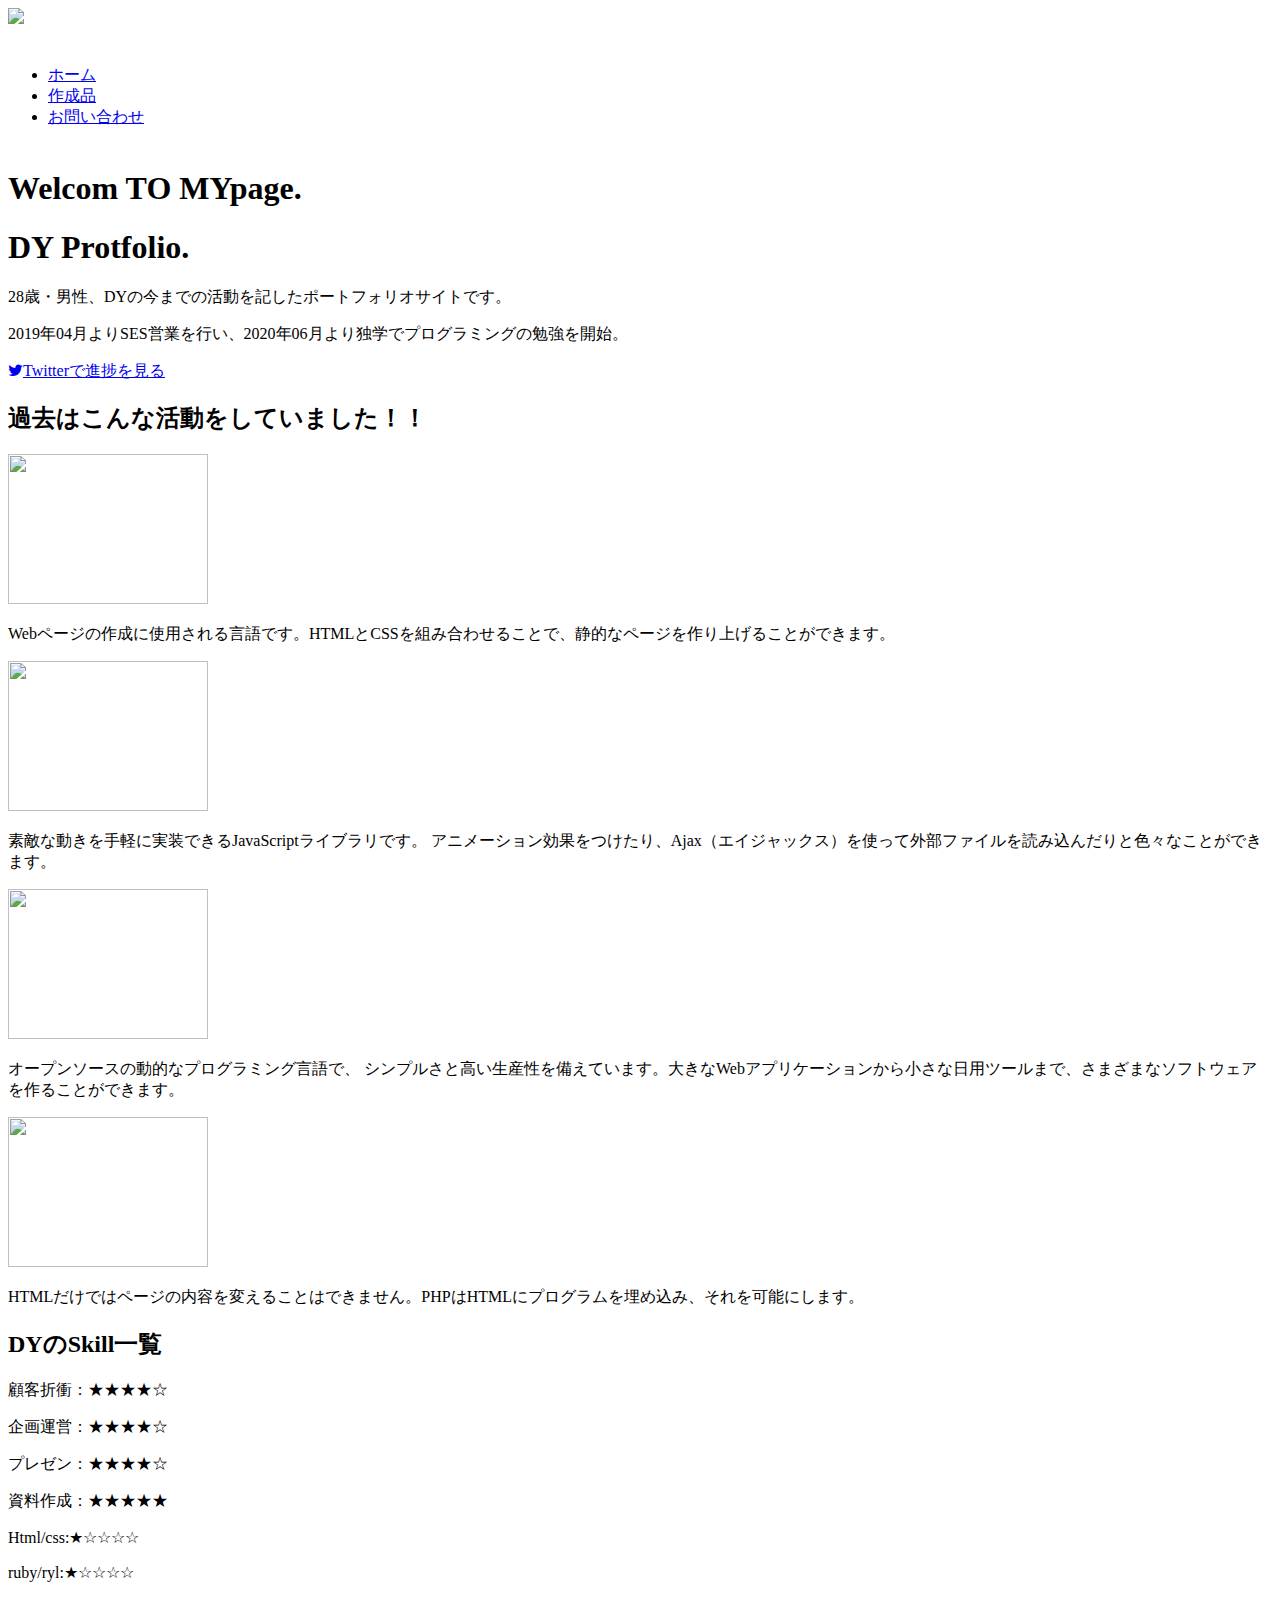
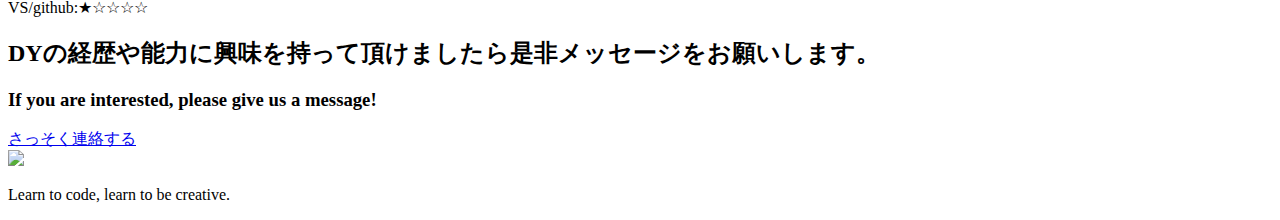
==== index.html @ 5db64aad "Create index.html" ====
<!DOCTYPE html>
<html>
  <head>
    <meta charset="utf-8">
    <title>MY Protfolio</title>
    <link rel="stylesheet" href="stylesheet.css">
    <link rel="stylesheet" href="//maxcdn.bootstrapcdn.com/font-awesome/4.3.0/css/font-awesome.min.css">
  </head>
  <body>
    <header>
      <div class="container">
        <div class="header-left">
          <img class="logo" src="image/tie-777.png">
        </div>
          <nav class="globalNavi">
            　<ul>
              <li><a href="index.html">ホーム</a></li>
              <li><a href="make_index.html">作成品</a></li>
              <li><a href=https://forms.gle/gj4PxMkQXSVcUTLx8>お問い合わせ</a></li>
            　</ul>
            </nav>
        </div>
      </div>
    </header>
    <div class="top-wrapper">
      <div class="container">
        <h1>Welcom TO MYpage.</h1>
        <h1>DY Protfolio.</h1>
        <p>28歳・男性、DYの今までの活動を記したポートフォリオサイトです。</p>
        <p>2019年04月よりSES営業を行い、2020年06月より独学でプログラミングの勉強を開始。</p>
        <div class="btn-wrapper">
          <a href="#" class="btn twitter"><span class="fa fa-twitter"></span>Twitterで進捗を見る</a>
        </div>
      </div>
    </div>
    <div class="lesson-wrapper">
      <div class="container">
        <div class="heading">
          <h2>過去はこんな活動をしていました！！</h2>
        </div>
        <div class="lessons">
          <div class="lesson">
            <div class="lesson-icon">
              <img src="image/IMG_0746.JPG" width="200px" height="150px">
            </div>
            <p class="txt-contents">Webページの作成に使用される言語です。HTMLとCSSを組み合わせることで、静的なページを作り上げることができます。</p>
          </div>
          <div class="lesson">
            <div class="lesson-icon">
              <img src="image/S__7774225.jpg" width="200px" height="150px"> 
            </div>
            <p class="txt-contents">素敵な動きを手軽に実装できるJavaScriptライブラリです。 アニメーション効果をつけたり、Ajax（エイジャックス）を使って外部ファイルを読み込んだりと色々なことができます。</p>
          </div>
          <div class="lesson">
            <div class="lesson-icon">
              <img src="image/IMG_0748.JPG" width="200px" height="150px">
            </div>
            <p class="txt-contents">オープンソースの動的なプログラミング言語で、 シンプルさと高い生産性を備えています。大きなWebアプリケーションから小さな日用ツールまで、さまざまなソフトウェアを作ることができます。</p>
          </div>
          <div class="lesson">
            <div class="lesson-icon">
              <img src="image/S__25051144.jpg" width="200px" height="150px">
            </div>
            <p class="txt-contents">HTMLだけではページの内容を変えることはできません。PHPはHTMLにプログラムを埋め込み、それを可能にします。</p>
          </div>
        </div>
      </div>
    </div>
    <section>
      <div class="heading-typeB">
        <h2>DYのSkill一覧</h2>
         <p>顧客折衝：<span>★★★★</span>☆</p>
         <p>企画運営：<span>★★★★</span>☆</p>
         <p>プレゼン：<span>★★★★</span>☆</p>
         <p>資料作成：<span>★★★★★</span></p>
         <p>Html/css:<span>★</span>☆☆☆☆</p>
         <p>ruby/ryl:<span>★</span>☆☆☆☆</p>
         <p>VS/github:<span>★</span>☆☆☆☆</p>
     </section>
    <div class="message-wrapper">
      <div class="container">
        <div class="heading">
          <h2>DYの経歴や能力に興味を持って頂けましたら是非メッセージをお願いします。</h2>
          <h3>If you are interested, please give us a message!</h3>
        </div>
        <span class="btn message"><a href="https://forms.gle/gj4PxMkQXSVcUTLx8">さっそく連絡する</a></span>
      </div>
    </div>
    <footer>
      <div class="container">
        <img src="image/tie-777.png">
        <p>Learn to code, learn to be creative.</p>
      </div>
    </footer>
  </body>
</html>
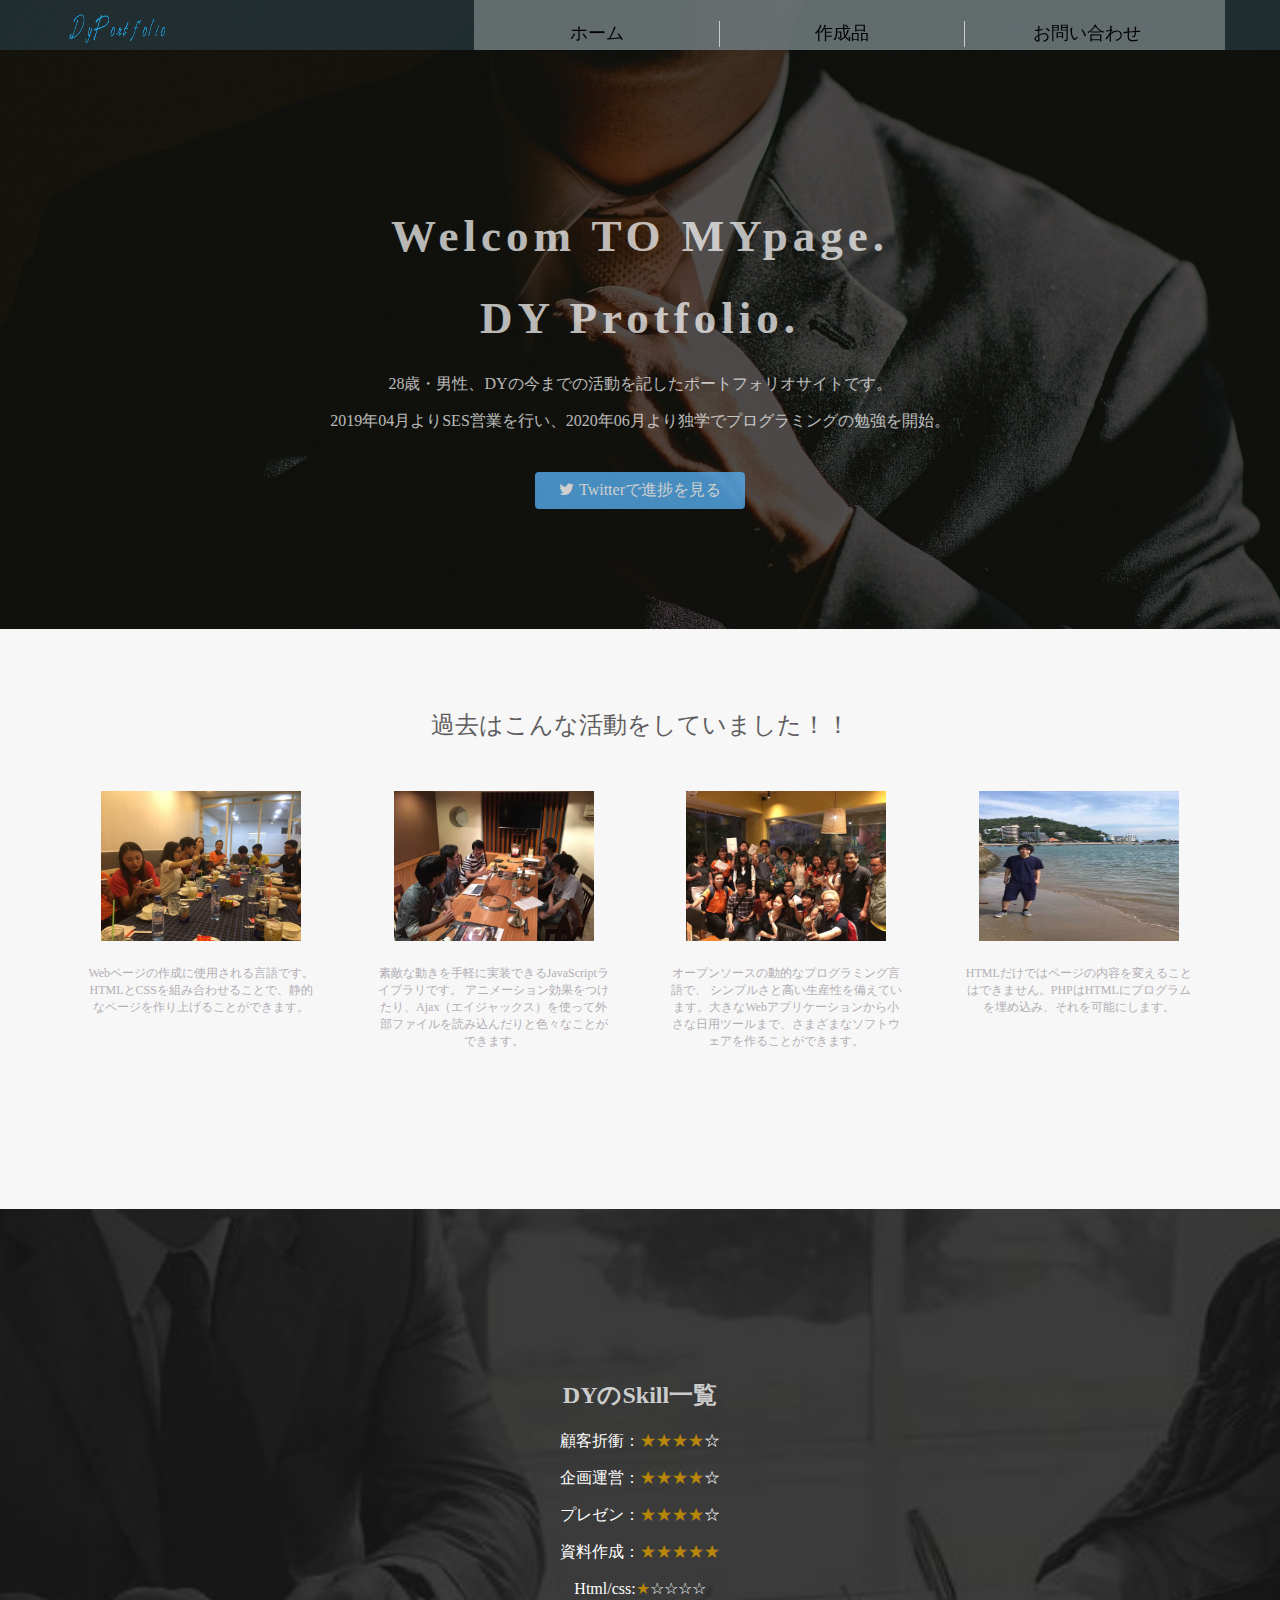
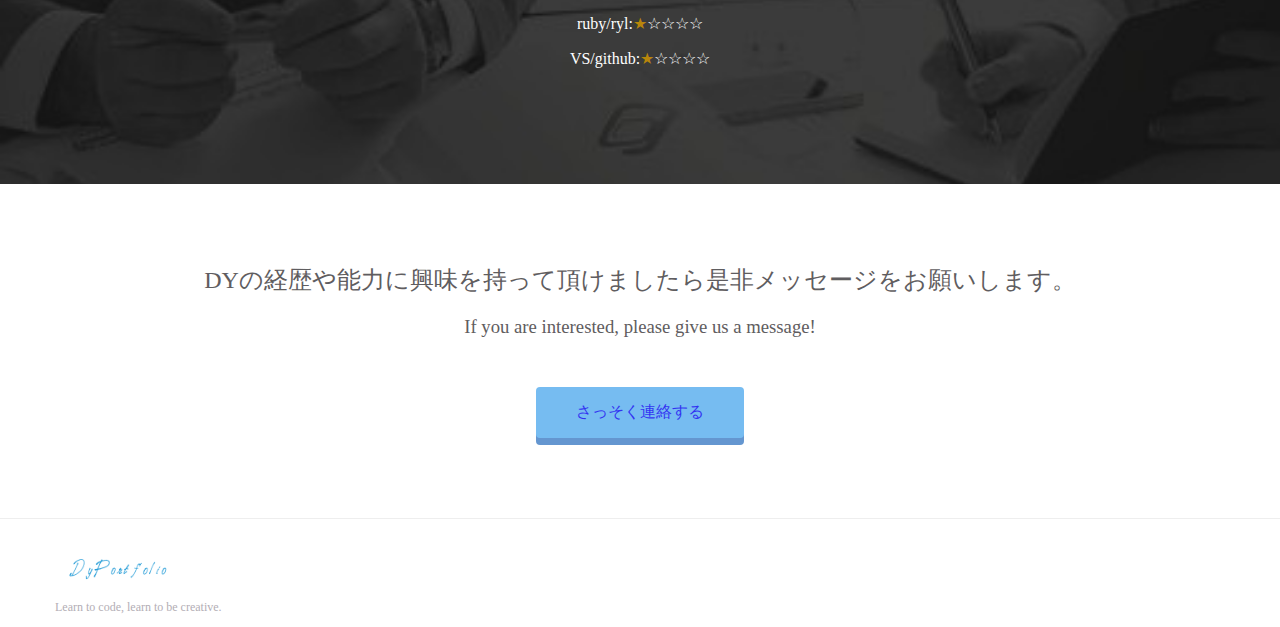
==== commit 0eaf3dce: "Create index.html" ====
--- a/index.html
+++ b/index.html
@@ -29,7 +29,7 @@
         <p>28歳・男性、DYの今までの活動を記したポートフォリオサイトです。</p>
         <p>2019年04月よりSES営業を行い、2020年06月より独学でプログラミングの勉強を開始。</p>
         <div class="btn-wrapper">
-          <a href="#" class="btn twitter"><span class="fa fa-twitter"></span>Twitterで進捗を見る</a>
+          <a href="https://twitter.com/yuacoochi" class="btn twitter"><span class="fa fa-twitter"></span>Twitterで進捗を見る</a>
         </div>
       </div>
     </div>
--- a/stylesheet.css
+++ b/stylesheet.css
@@ -0,0 +1,317 @@
+body {
+  margin: 0;
+  font-family: "Hiragino Kaku Gothic ProN";
+}
+
+a {
+  text-decoration: none;
+}
+
+.container {
+  width: 1170px;
+  padding: 0 15px;
+  margin: 0 auto;
+}
+
+/*トップ画像*/
+.top-wrapper {
+  padding: 180px 0 100px 0;
+  background-image: url(image/tie-690084.jpg);
+  background-size: cover;
+  color: white;
+  text-align: center;
+}
+
+.top-wrapper2 {
+  padding: 180px 0 100px 0;
+  background-image: url(image/daimonyuuki1-374x500.jpg);
+  background-size: cover;
+  color: white;
+  text-align: center;
+}
+
+.top-wrapper3 {
+  padding: 180px 0 100px 0;
+  background-image: url(image/harinezumiIMGL8714_TP_V.jpg);
+  background-size: cover;
+  color: rgb(10, 1, 1);
+  text-align: center;
+}
+
+
+.top-wrapper h1 {
+  opacity: 0.7;
+  font-size: 45px;
+  letter-spacing: 5px;
+}
+
+.top-wrapper p {
+  opacity: 0.7;
+}
+
+.btn-wrapper {
+  margin: 20px 0;
+}
+
+.btn-wrapper p {
+  margin: 10px 0;
+}
+
+/*グローバルナビ*/
+.globalNavi {
+  height: 50px;
+  float: right;
+  background-color: rgba(255, 255, 255, 0.3);
+  transition: all 0.5s;
+}
+
+.globalNavi ul {
+  margin: 0;
+  padding: 0;
+}
+
+.globalNavi ul:after {
+   content: "";
+   clear: both;
+   display: block;
+}
+
+.globalNavi ul li {
+  list-style: none;
+  width: 245px;
+  float: left;
+  border-left: solid 1px #cccccc;
+  padding: 0 10px;
+  box-sizing: border-box;
+  text-align: center;
+  font-size: 18px;
+  line-height: 1.429;
+}
+
+.globalNavi ul li:first-child {
+  border-left: none;
+}
+
+.globalNavi ul li a {
+  color: inherit;
+  text-decoration: none;
+  display: block;
+  padding: 0px 0;
+}
+
+.globalNavi ul li a:hover ,
+.globalNavi ul li.current a {
+  color: #2d94c4;
+}
+
+
+.twitter {
+  margin-top:  20px;
+  background-color: #55acee;
+}
+
+.btn {
+  padding: 8px 24px;
+  color: white;
+  display: inline-block;
+  opacity: 0.8;
+  border-radius: 4px;
+}
+
+.btn:hover {
+  opacity: 1;
+}
+
+.fa {
+  margin-right: 5px;
+}
+
+header {
+  height: 50px;
+  width: 100%;
+  background-color: rgba(34, 49, 52, 0.9);
+  /* positionプロパティをfixedに、topを0に指定してください */
+  position: fixed;
+  top: 0;
+  
+  /* z-indexを10に指定してください */
+  z-index: 10;
+}
+
+.logo {
+  width: 124px;
+  height: 50px;
+  margin-top: 0px;
+}
+
+.header-left {
+  float: left;
+}
+
+
+.header-right:hover {
+  background-color: rgba(255, 255, 255, 0.5);
+}
+
+.header-right a {
+  line-height: 50px;
+  padding: 0 25px;
+  color: white;
+  display: block;
+}
+
+.lesson-wrapper {
+  height: 500px;
+  padding-bottom: 80px;
+  background-color: #f7f7f7;
+  text-align: center;
+}
+
+.heading {
+  padding-top: 60px;
+  padding-bottom: 30px;
+  color: #5f5d60;
+}
+
+.heading h2 {
+  font-weight: normal;
+}
+
+.lesson {
+  float: left;
+  width: 25%;
+}
+
+.lesson-icon {
+  position: relative;
+}
+
+.lesson-icon p {
+  position: absolute;
+  top: 90px;
+  width: 100%;
+  color: white;
+}
+
+.txt-contents {
+  width: 80%;
+  display: inline-block;
+  margin-top: 20px;
+  font-size: 12px;
+  color: #b3aeb5;
+}
+
+/*実績ページ*/
+.lesson-icon2 {
+  float: left;
+  position: relative;
+}
+
+.txt-contents2 {
+  width: 80%;
+  display: inline-block;
+  margin-left: 20px;
+  font-size: 12px;
+  color: #b3aeb5;
+}
+
+
+/*能力の背景*/
+.heading-typeB {
+  padding: 150px 0 100px 0;
+  background-image: url(image/9c1db33378e7cee378d9530be237c073_t.jpg);
+  background-size: cover;
+
+}
+/*能力の文字*/
+.heading-typeB h2 {
+  text-align: center;
+  color: #cccccc;
+}
+
+.heading-typeB p {
+  text-align: center;
+  color: white;
+}
+
+.heading-typeB span {
+  color: darkgoldenrod;
+}
+
+
+.heading h3 {
+  font-weight: normal;
+}
+
+.message-wrapper {
+  border-bottom: 1px solid #eee;
+  padding-bottom: 80px;
+  text-align: center;
+}
+
+.message {
+  padding: 15px 40px;
+  background-color: #55acee;
+  cursor: pointer;
+  box-shadow: 0 7px #3e7dc5;
+}
+
+.message:active {
+  position: relative;
+  top: 7px;
+  box-shadow: none;
+}
+
+
+/*撮影情報*/
+.creditUnit {
+  padding: 10px;
+  border: solid 1px #cccccc;
+}
+
+.creditUnit:after {
+  content: "";
+  clear: both;
+  display: block;
+}
+
+.creditUnitText {
+  float: right;
+  width: 378px;
+}
+
+.creditUnitMap {
+  float: left;
+  width: 300px;
+}
+
+.creditUnitMa iframe {
+  vertical-align: bottom;
+}
+
+
+
+.heading-typeC {
+  font-size: 14px; 
+  line-height: 1.429;
+  float: left;
+}
+
+
+.creditUnit p {
+  font-size: 12px;
+  line-height: 1.5;
+}
+
+footer img {
+  width: 125px;
+}
+
+footer p {
+  color: #b3aeb5;
+  font-size: 12px;
+}
+
+footer {
+  padding-top: 30px;
+}
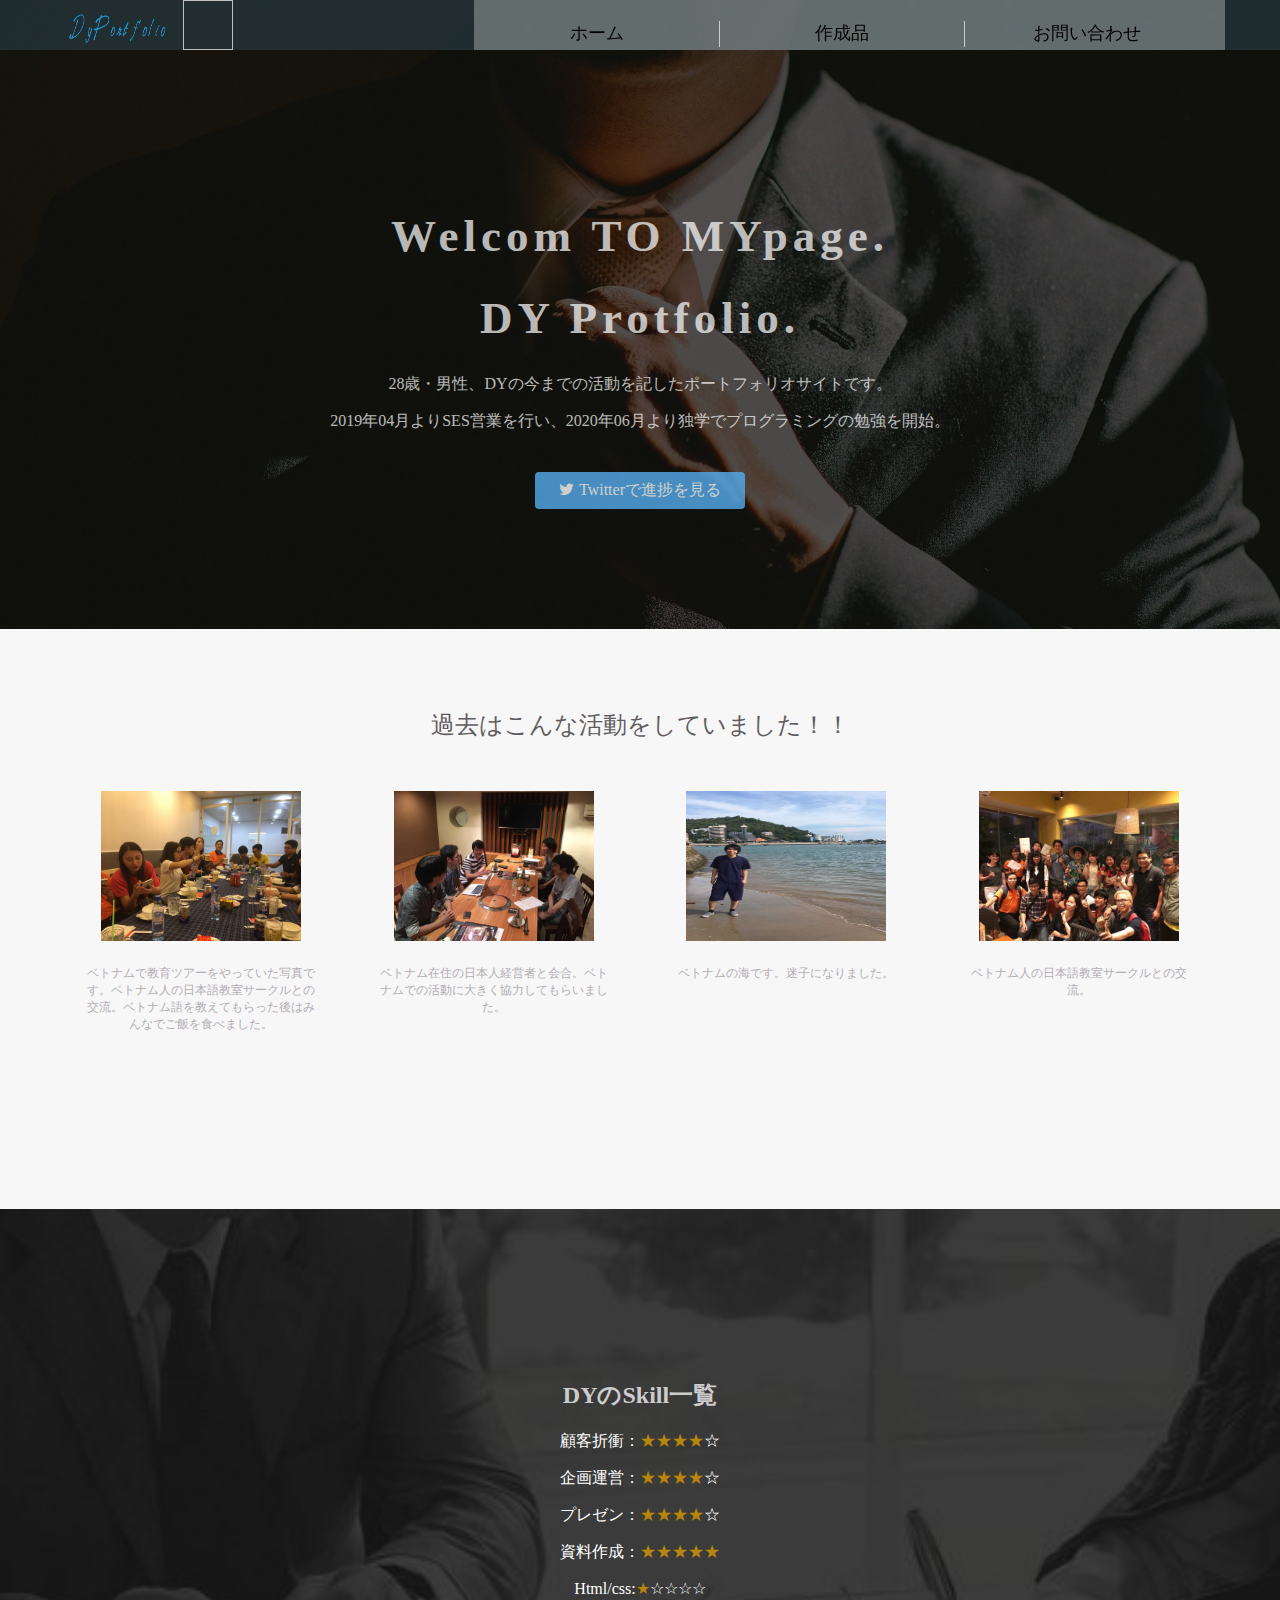
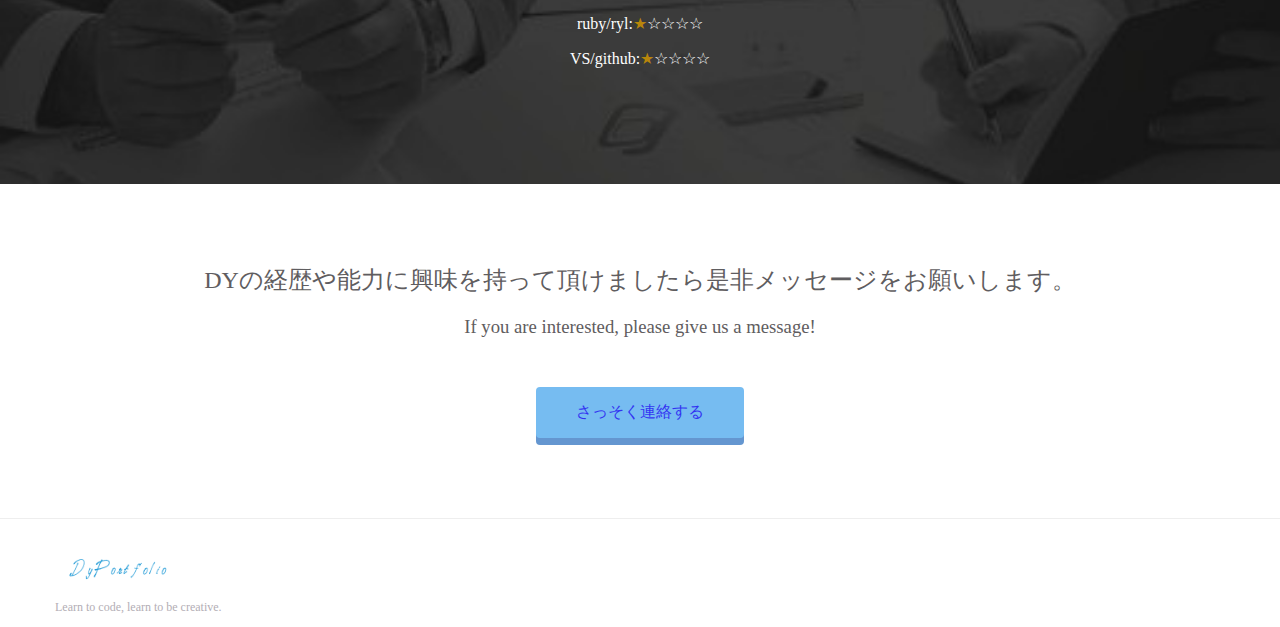
==== commit e7772428: "Create index.html" ====
--- a/index.html
+++ b/index.html
@@ -5,12 +5,14 @@
     <title>MY Protfolio</title>
     <link rel="stylesheet" href="stylesheet.css">
     <link rel="stylesheet" href="//maxcdn.bootstrapcdn.com/font-awesome/4.3.0/css/font-awesome.min.css">
+    <script type="text/javascript" src="sample1.js"></script>
   </head>
   <body>
     <header>
       <div class="container">
         <div class="header-left">
           <img class="logo" src="image/tie-777.png">
+          <img id="myimage" data-src="image/IMG_0725.JPG" width="50" height="50" class="lazyload">
         </div>
           <nav class="globalNavi">
             　<ul>
@@ -33,6 +35,7 @@
         </div>
       </div>
     </div>
+    <section>
     <div class="lesson-wrapper">
       <div class="container">
         <div class="heading">
@@ -43,30 +46,30 @@
             <div class="lesson-icon">
               <img src="image/IMG_0746.JPG" width="200px" height="150px">
             </div>
-            <p class="txt-contents">Webページの作成に使用される言語です。HTMLとCSSを組み合わせることで、静的なページを作り上げることができます。</p>
+            <p class="txt-contents">ベトナムで教育ツアーをやっていた写真です。ベトナム人の日本語教室サークルとの交流。ベトナム語を教えてもらった後はみんなでご飯を食べました。</p>
           </div>
           <div class="lesson">
             <div class="lesson-icon">
               <img src="image/S__7774225.jpg" width="200px" height="150px"> 
             </div>
-            <p class="txt-contents">素敵な動きを手軽に実装できるJavaScriptライブラリです。 アニメーション効果をつけたり、Ajax（エイジャックス）を使って外部ファイルを読み込んだりと色々なことができます。</p>
+            <p class="txt-contents">ベトナム在住の日本人経営者と会合。ベトナムでの活動に大きく協力してもらいました。</p>
+          </div>
+          <div class="lesson">
+            <div class="lesson-icon">
+              <img src="image/S__25051144.jpg" width="200px" height="150px">
+            </div>
+            <p class="txt-contents">ベトナムの海です。迷子になりました。</p>
           </div>
           <div class="lesson">
             <div class="lesson-icon">
               <img src="image/IMG_0748.JPG" width="200px" height="150px">
             </div>
-            <p class="txt-contents">オープンソースの動的なプログラミング言語で、 シンプルさと高い生産性を備えています。大きなWebアプリケーションから小さな日用ツールまで、さまざまなソフトウェアを作ることができます。</p>
-          </div>
-          <div class="lesson">
-            <div class="lesson-icon">
-              <img src="image/S__25051144.jpg" width="200px" height="150px">
-            </div>
-            <p class="txt-contents">HTMLだけではページの内容を変えることはできません。PHPはHTMLにプログラムを埋め込み、それを可能にします。</p>
+            <p class="txt-contents">ベトナム人の日本語教室サークルとの交流。</p>
           </div>
         </div>
       </div>
     </div>
-    <section>
+  </section>
       <div class="heading-typeB">
         <h2>DYのSkill一覧</h2>
          <p>顧客折衝：<span>★★★★</span>☆</p>
@@ -76,7 +79,7 @@
          <p>Html/css:<span>★</span>☆☆☆☆</p>
          <p>ruby/ryl:<span>★</span>☆☆☆☆</p>
          <p>VS/github:<span>★</span>☆☆☆☆</p>
-     </section>
+      </div>
     <div class="message-wrapper">
       <div class="container">
         <div class="heading">
